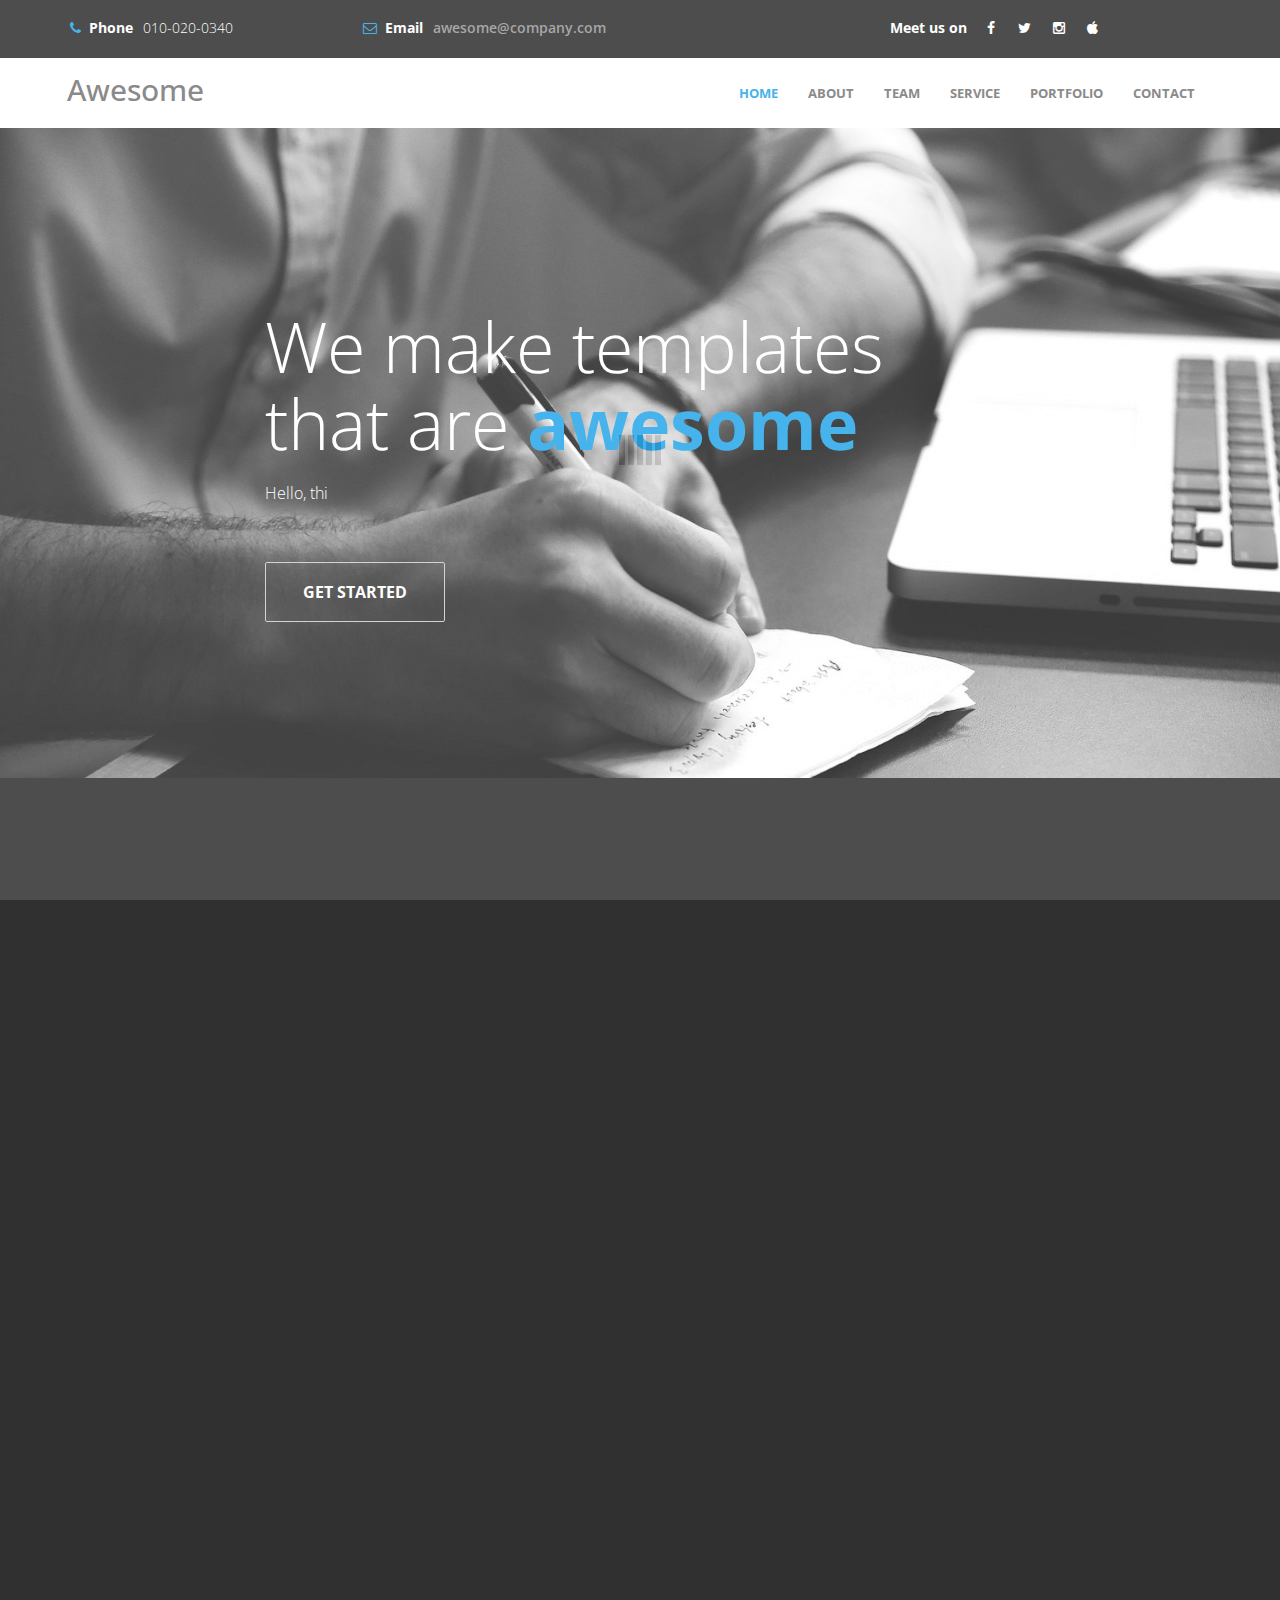
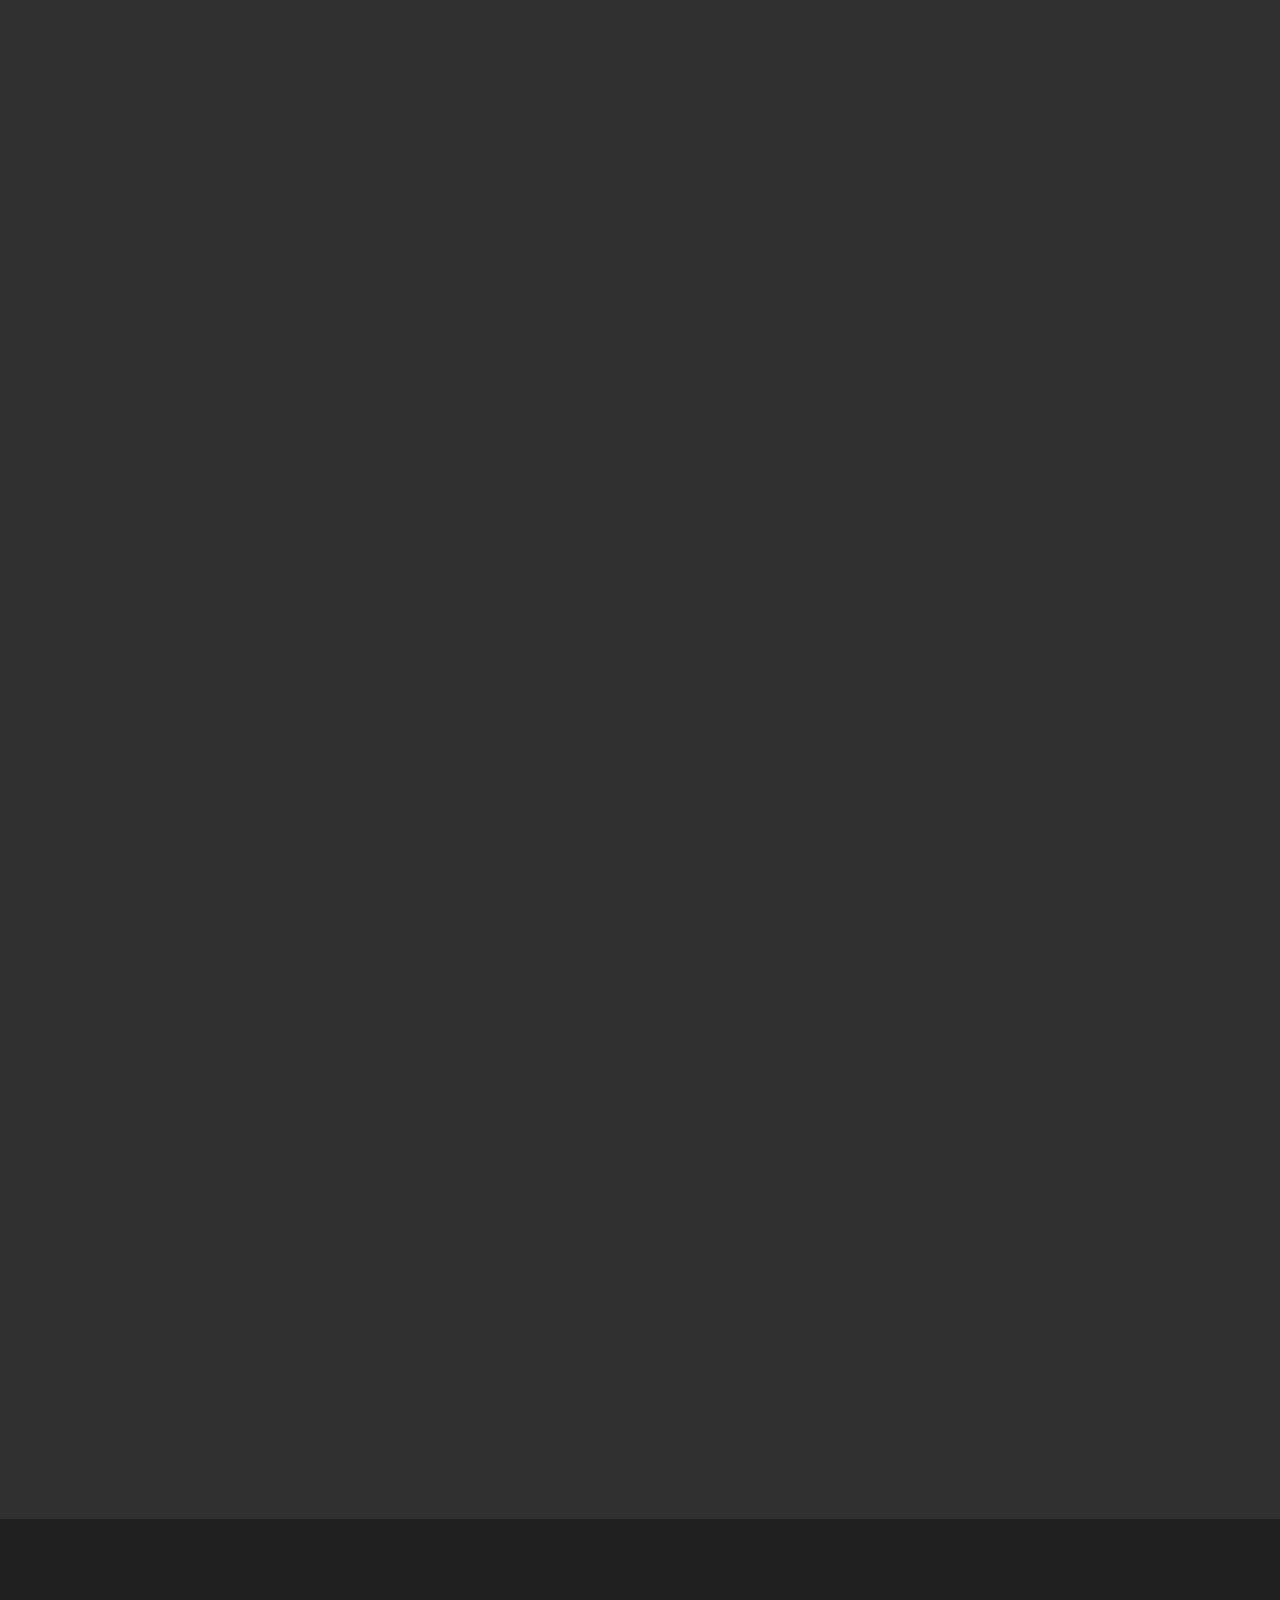
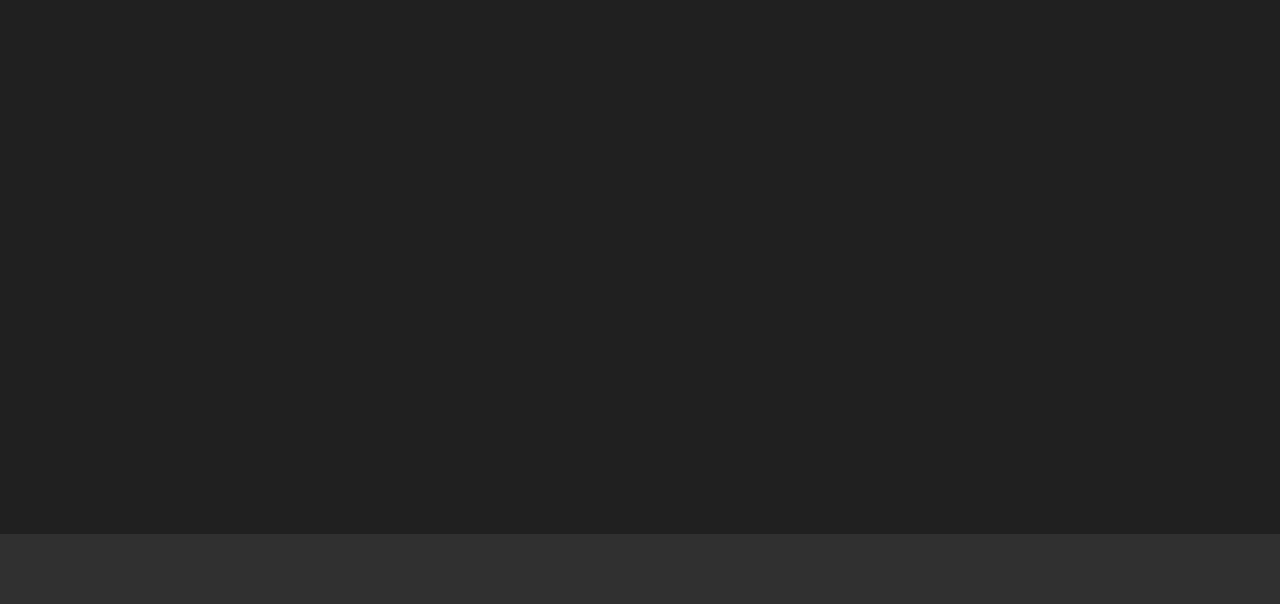
==== 网页模版/index.html @ bbcd190e "增加网页模板" ====
<!DOCTYPE html>
<html lang="en">
	<head>
		<meta charset="utf-8">
		<title>Awesome Bootstrap Template</title>
		<meta name="keywords" content="">
		<meta name="description" content="">
		<meta http-equiv="X-UA-Compatible" content="IE=Edge">
		<meta name="viewport" content="width=device-width, initial-scale=1">
		
		<link rel="stylesheet" href="css/animate.min.css">
		<link rel="stylesheet" href="css/bootstrap.min.css">
		<link rel="stylesheet" href="css/font-awesome.min.css">
		<link href='http://fonts.useso.com/css?family=Open+Sans:400,300,600,700' rel='stylesheet' type='text/css'>
		<link rel="stylesheet" href="css/templatemo-style.css">
		<script src="js/jquery.js"></script>
		<script src="js/bootstrap.min.js"></script>
        <script src="js/jquery.singlePageNav.min.js"></script>
		<script src="js/typed.js"></script>
		<script src="js/wow.min.js"></script>
		<script src="js/custom.js"></script>
	</head>
	<body id="top">

		<!-- start preloader -->
		<div class="preloader">
			<div class="sk-spinner sk-spinner-wave">
     	 		<div class="sk-rect1"></div>
       			<div class="sk-rect2"></div>
       			<div class="sk-rect3"></div>
      	 		<div class="sk-rect4"></div>
      			<div class="sk-rect5"></div>
     		</div>
    	</div>
    	<!-- end preloader -->

        <!-- start header -->
        <header>
            <div class="container">
                <div class="row">
                    <div class="col-md-3 col-sm-4 col-xs-12">
                        <p><i class="fa fa-phone"></i><span> Phone</span>010-020-0340</p>
                    </div>
                    <div class="col-md-3 col-sm-4 col-xs-12">
                        <p><i class="fa fa-envelope-o"></i><span> Email</span><a href="#">awesome@company.com</a></p>
                    </div>
                    <div class="col-md-5 col-sm-4 col-xs-12">
                        <ul class="social-icon">
                            <li><span>Meet us on</span></li>
                            <li><a href="#" class="fa fa-facebook"></a></li>
                            <li><a href="#" class="fa fa-twitter"></a></li>
                            <li><a href="#" class="fa fa-instagram"></a></li>
                            <li><a href="#" class="fa fa-apple"></a></li>
                        </ul>
                    </div>
                </div>
            </div>
        </header>
        <!-- end header -->
		
    	<!-- start navigation -->
		<nav class="navbar navbar-default templatemo-nav" role="navigation">
			<div class="container">
				<div class="navbar-header">
					<button class="navbar-toggle" data-toggle="collapse" data-target=".navbar-collapse">
						<span class="icon icon-bar"></span>
						<span class="icon icon-bar"></span>
						<span class="icon icon-bar"></span>
					</button>
					<a href="#" class="navbar-brand">Awesome</a>
				</div>
				<div class="collapse navbar-collapse">
					<ul class="nav navbar-nav navbar-right">
						<li><a href="#top">HOME</a></li>
						<li><a href="#about">ABOUT</a></li>
						<li><a href="#team">TEAM</a></li>
						<li><a href="#service">SERVICE</a></li>
						<li><a href="#portfolio">PORTFOLIO</a></li>
						<li><a href="#contact">CONTACT</a></li>
					</ul>
				</div>
			</div>
		</nav>
		<!-- end navigation -->
		<div class="copyrights">Collect from <a href="http://www.cssmoban.com/" >免费模板</a></div>
    	<!-- start home -->
    	<section id="home">
    		<div class="container">
    			<div class="row">
    				<div class="col-md-offset-2 col-md-8">
    					<h1 class="wow fadeIn" data-wow-offset="50" data-wow-delay="0.9s">We make templates that are <span>awesome</span></h1>
    					<div class="element">
                            <div class="sub-element">Hello, this is Typed.js</div>
                            <div class="sub-element">Awesome Template is provided by templatemo.com website for everyone</div>
                            <div class="sub-element">Download, edit and apply this awesome template for your websites</div>
                        </div>
    					<a data-scroll href="#about" class="btn btn-default wow fadeInUp" data-wow-offset="50" data-wow-delay="0.6s">GET STARTED</a>
    				</div>
    			</div>
    		</div>
    	</section>
    	<!-- end home -->

    	<!-- start about -->
		<section id="about">
			<div class="container">
				<div class="row">
					<div class="col-md-12">
    					<h2 class="wow bounceIn" data-wow-offset="50" data-wow-delay="0.3s">WE ARE <span>AWESOME</span></h2>
    				</div>
					<div class="col-md-4 col-sm-4 col-xs-12 wow fadeInLeft" data-wow-offset="50" data-wow-delay="0.6s">
						<div class="media">
							<div class="media-heading-wrapper">
								<div class="media-object pull-left">
									<i class="fa fa-mobile"></i>
								</div>
								<h3 class="media-heading">FULLY RESPONSIVE</h3>
							</div>
							<div class="media-body">
								<p>Awesome <a href="#/tag/responsive">responsive template</a> is provided by <a rel="nofollow" href="#">templatemo</a> website. This is Bootstrap v3.3.2 layout built on HTML5 CSS3. You can use this for any purpose. Please tell your friends about it.</p>
							</div>
						</div>
					</div>
					<div class="col-md-4 col-sm-4 col-xs-12 wow fadeInUp" data-wow-offset="50" data-wow-delay="0.9s">
						<div class="media">
							<div class="media-heading-wrapper">
								<div class="media-object pull-left">
									<i class="fa fa-comment-o"></i>
								</div>
								<h3 class="media-heading">FREE SUPPORT</h3>
							</div>
							<div class="media-body">
								<p>Credits go to <a rel="nofollow" href="http://pixabay.com">Pixabay</a> for homepage image and <a rel="nofollow" href="#">Unsplash</a> for portfolio images. Lorem ipsum dolor sit amet, consectetur adipiscing elitquisque tempus ac eget diam et laoreet phasellus ut nisi id leo molestie.</p>
							</div>
						</div>
					</div>
					<div class="col-md-4 col-sm-4 col-xs-12 wow fadeInRight" data-wow-offset="50" data-wow-delay="0.6s">
						<div class="media">
							<div class="media-heading-wrapper">
								<div class="media-object pull-left">
									<i class="fa fa-html5"></i>
								</div>
								<h3 class="media-heading">HTML5 &AMP; CSS3</h3>
							</div>
							<div class="media-body">
								<p>Lorem ipsum dolor sit amet, consectetur adipiscing elitquisque tempus ac eget diam et laoreet phasellus ut nisi id leo molestie. Adipiscing vitae vel quam proin eget mauris eget. Lorem ipsum dolor sit amet.</p>
							</div>
						</div>
					</div>
				</div>
			</div>
		</section>
		<!-- end about -->

    	<!-- start team -->
    	<section id="team">
    		<div class="container">
    			<div class="row">
    				<div class="col-md-12">
    					<h2 class="wow bounceIn" data-wow-offset="50" data-wow-delay="0.3s"><span>AWESOME</span> TEAM</h2>
    				</div>
    				<div class="col-md-3 col-sm-6 col-xs-12 wow fadeIn" data-wow-offset="50" data-wow-delay="1.3s">
    					<div class="team-wrapper">
    						<img src="images/team-img1.jpg" class="img-responsive" alt="team img 1">
    							<div class="team-des">
    								<h4>TRACY</h4>
    								<span>Designer</span>
    								<p>Lorem ipsum dolor sit amet, consectetur adipiscing elitquisque tempus ac eget diam et laoreet phasellus ut nisi id leo molest.</p>
    							</div>
    					</div>
    				</div>
    				<div class="col-md-3 col-sm-6 col-xs-12 wow fadeIn" data-wow-offset="50" data-wow-delay="1.6s">
    					<div class="team-wrapper">
    						<img src="images/team-img2.jpg" class="img-responsive" alt="team img 2">
    							<div class="team-des">
    								<h4>MARY</h4>
    								<span>Developer</span>
    								<p>Lorem ipsum dolor sit amet, consectetur adipiscing elitquisque tempus ac eget diam et laoreet phasellus ut nisi id leo molest.</p>
    							</div>
    					</div>
    				</div>
    				<div class="col-md-3 col-sm-6 col-xs-12 wow fadeIn" data-wow-offset="50" data-wow-delay="1.3s">
    					<div class="team-wrapper">
    						<img src="images/team-img3.jpg" class="img-responsive" alt="team img 3">
    							<div class="team-des">
    								<h4>JULIA</h4>
    								<span>Director</span>
    								<p>Lorem ipsum dolor sit amet, consectetur adipiscing elitquisque tempus ac eget diam et laoreet phasellus ut nisi id leo molest.</p>
    							</div>
    					</div>
    				</div>
    				<div class="col-md-3 col-sm-6 col-xs-12 wow fadeIn" data-wow-offset="50" data-wow-delay="1.6s">
    					<div class="team-wrapper">
    						<img src="images/team-img4.jpg" class="img-responsive" alt="team img 4">
    							<div class="team-des">
    								<h4>LINDA</h4>
    								<span>Manager</span>
    								<p>Lorem ipsum dolor sit amet, consectetur adipiscing elitquisque tempus ac eget diam et laoreet phasellus ut nisi id leo molest.</p>
    							</div>
    					</div>
    				</div>
    			</div>
    		</div>
    	</section>
    	<!-- end team -->

    	<!-- start service -->
    	<section id="service">
    		<div class="container">
    			<div class="row">
    				<div class="col-md-12">
    					<h2 class="wow bounceIn" data-wow-offset="50" data-wow-delay="0.3s">OUR <span>AWESOME</span> THINGS</h2>
    				</div>
    				<div class="col-md-4 wow fadeIn" data-wow-offset="50" data-wow-delay="0.6s">
    					<i class="fa fa-laptop"></i>
    					<h4>Web Design</h4>
    					<p>Lorem ipsum dolor sit amet, consectetur adipiscing elitquisque tempus ac eget diam et laoreet phasellus ut nisi id leo molestie. Adipiscing vitae vel quam proin eget mauris eget. Lorem ipsum dolor sit amet, consectetur adipiscing elitquisque tempus ac eget diam et laoreet phasellus ut nisi id leo molestie.</p>
    				</div>
    				<div class="col-md-4 active wow fadeIn" data-wow-offset="50" data-wow-delay="0.9s">
    					<i class="fa fa-cloud"></i>
    					<h4>Cloud Computing</h4>
    					<p>Lorem ipsum dolor sit amet, consectetur adipiscing elitquisque tempus ac eget diam et laoreet phasellus ut nisi id leo molestie. Adipiscing vitae vel quam proin eget mauris eget. Lorem ipsum dolor sit amet, consectetur adipiscing elitquisque tempus ac eget diam et laoreet phasellus ut nisi id leo molestie.</p>
    				</div>
    				<div class="col-md-4 wow fadeIn" data-wow-offset="50" data-wow-delay="0.6s">
    					<i class="fa fa-cog"></i>
    					<h4>UX Design</h4>
    					<p>Lorem ipsum dolor sit amet, consectetur adipiscing elitquisque tempus ac eget diam et laoreet phasellus ut nisi id leo molestie. Adipiscing vitae vel quam proin eget mauris eget. Lorem ipsum dolor sit amet, consectetur adipiscing elitquisque tempus ac eget diam et laoreet phasellus ut nisi id leo molestie.</p>
    				</div>
    			</div>
    		</div>
    	</section>
    	<!-- end servie -->

    	<!-- start portfolio -->
    	<section id="portfolio">
    		<div class="container">
    			<div class="row">
    				<div class="col-md-12">
    					<h2 class="wow bounceIn" data-wow-offset="50" data-wow-delay="0.3s"><span>AWESOME</span> PORTFOLIO</h2>
    				</div>
    				<div class="col-md-3 col-sm-6 col-xs-12 wow fadeIn" data-wow-offset="50" data-wow-delay="0.6s">
                        <div class="portfolio-thumb">
    					   <img src="images/portfolio-img1.jpg" class="img-responsive" alt="portfolio img 1">
                                <div class="portfolio-overlay">
                                    <h4>Project One</h4>
                                    <p>Lorem ipsum dolor sit amet, consectetur adipiscing elitquisque tempus ac eget dia.</p>
                                    <a href="#" class="btn btn-default">DETAIL</a>
                                </div>
                        </div>
    				</div>
    				<div class="col-md-3 col-sm-6 col-xs-12 wow fadeIn" data-wow-offset="50" data-wow-delay="0.6s">
                        <div class="portfolio-thumb">
                           <img src="images/portfolio-img2.jpg" class="img-responsive" alt="portfolio img 2">
                                <div class="portfolio-overlay">
                                    <h4>Project Two</h4>
                                    <p>Lorem ipsum dolor sit amet, consectetur adipiscing elitquisque tempus ac eget dia.</p>
                                    <a href="#" class="btn btn-default">DETAIL</a>
                                </div>
                        </div>
                    </div>
                    <div class="col-md-3 col-sm-6 col-xs-12 wow fadeIn" data-wow-offset="50" data-wow-delay="0.6s">
                        <div class="portfolio-thumb">
                           <img src="images/portfolio-img3.jpg" class="img-responsive" alt="portfolio img 3">
                                <div class="portfolio-overlay">
                                    <h4>Project Three</h4>
                                    <p>Lorem ipsum dolor sit amet, consectetur adipiscing elitquisque tempus ac eget dia.</p>
                                    <a href="#" class="btn btn-default">DETAIL</a>
                                </div>
                        </div>
                    </div>
                    <div class="col-md-3 col-sm-6 col-xs-12 wow fadeIn" data-wow-offset="50" data-wow-delay="0.6s">
                        <div class="portfolio-thumb">
                           <img src="images/portfolio-img4.jpg" class="img-responsive" alt="portfolio img 4">
                                <div class="portfolio-overlay">
                                    <h4>Project Four</h4>
                                    <p>Lorem ipsum dolor sit amet, consectetur adipiscing elitquisque tempus ac eget dia.</p>
                                    <a href="#" class="btn btn-default">DETAIL</a>
                                </div>
                        </div>
                    </div>
                    <div class="col-md-3 col-sm-6 col-xs-12 wow fadeIn" data-wow-offset="50" data-wow-delay="0.6s">
                        <div class="portfolio-thumb">
                           <img src="images/portfolio-img3.jpg" class="img-responsive" alt="portfolio img 3">
                                <div class="portfolio-overlay">
                                    <h4>Project Five</h4>
                                    <p>Lorem ipsum dolor sit amet, consectetur adipiscing elitquisque tempus ac eget dia.</p>
                                    <a href="#" class="btn btn-default">DETAIL</a>
                                </div>
                        </div>
                    </div>
                    <div class="col-md-3 col-sm-6 col-xs-12 wow fadeIn" data-wow-offset="50" data-wow-delay="0.6s">
                        <div class="portfolio-thumb">
                           <img src="images/portfolio-img4.jpg" class="img-responsive" alt="portfolio img 4">
                                <div class="portfolio-overlay">
                                    <h4>Project Six</h4>
                                    <p>Lorem ipsum dolor sit amet, consectetur adipiscing elitquisque tempus ac eget dia.</p>
                                    <a href="#" class="btn btn-default">DETAIL</a>
                                </div>
                        </div>
                    </div>
                    <div class="col-md-3 col-sm-6 col-xs-12 wow fadeIn" data-wow-offset="50" data-wow-delay="0.6s">
                        <div class="portfolio-thumb">
                           <img src="images/portfolio-img1.jpg" class="img-responsive" alt="portfolio img 1">
                                <div class="portfolio-overlay">
                                    <h4>Project Seven</h4>
                                    <p>Lorem ipsum dolor sit amet, consectetur adipiscing elitquisque tempus ac eget dia.</p>
                                    <a href="#" class="btn btn-default">DETAIL</a>
                                </div>
                        </div>
                    </div>
                    <div class="col-md-3 col-sm-6 col-xs-12 wow fadeIn" data-wow-offset="50" data-wow-delay="0.6s">
                        <div class="portfolio-thumb">
                           <img src="images/portfolio-img2.jpg" class="img-responsive" alt="portfolio img 2">
                                <div class="portfolio-overlay">
                                    <h4>Project Eight</h4>
                                    <p>Lorem ipsum dolor sit amet, consectetur adipiscing elitquisque tempus ac eget dia.</p>
                                    <a href="#" class="btn btn-default">DETAIL</a>
                                </div>
                        </div>
                    </div>
    			</div>
    		</div>
    	</section>
    	<!-- end portfolio -->

    	<!-- start contact -->
    	<section id="contact">
    		<div class="container">
    			<div class="row">
    				<div class="col-md-12">
    					<h2 class="wow bounceIn" data-wow-offset="50" data-wow-delay="0.3s">CONTACT <span>AWESOME</span></h2>
    				</div>
    				<div class="col-md-6 col-sm-6 col-xs-12 wow fadeInLeft" data-wow-offset="50" data-wow-delay="0.9s">
    					<form action="#" method="post">
    						<label>NAME</label>
    						<input name="fullname" type="text" class="form-control" id="fullname">
   						  	
                            <label>EMAIL</label>
    						<input name="email" type="email" class="form-control" id="email">
   						  	
                            <label>MESSAGE</label>
    						<textarea name="message" rows="4" class="form-control" id="message"></textarea>
    						
                            <input type="submit" class="form-control">
    					</form>
    				</div>
    				<div class="col-md-6 col-sm-6 col-xs-12 wow fadeInRight" data-wow-offset="50" data-wow-delay="0.6s">
    					<address>
    						<p class="address-title">OUR ADDRESS</p>
    						<span>Lorem ipsum dolor sit amet, consectetur adipiscing elitquisque tempus ac eget diam et laoreet phasellus ut nisi id leo molestie.</span>
    						<p><i class="fa fa-phone"></i> 010-020-0340</p>
    						<p><i class="fa fa-envelope-o"></i> awesome@company.com</p>
    						<p><i class="fa fa-map-marker"></i> 663 New Walk Roadside, Birdeye View, GO 11020</p>
    					</address>
    					<ul class="social-icon">
    						<li><h4>WE ARE SOCIAL</h4></li>
    						<li><a href="#" class="fa fa-facebook"></a></li>
    						<li><a href="#" class="fa fa-twitter"></a></li>
    						<li><a href="#" class="fa fa-instagram"></a></li>
    					</ul>
    				</div>
    			</div>
    		</div>
    	</section>
    	<!-- end contact -->

        <!-- start copyright -->
        <footer id="copyright">
            <div class="container">
                <div class="row">
                    <div class="col-md-12 text-center">
                        <p class="wow bounceIn" data-wow-offset="50" data-wow-delay="0.3s">
                       	Copyright &copy; 2084 Company Name | More Templates <a href="http://www.cssmoban.com/" target="_blank" title="模板之家">模板之家</a> - Collect from <a href="http://www.cssmoban.com/" title="网页模板" target="_blank">网页模板</a></p>
                    </div>
                </div>
            </div>
        </footer>
        <!-- end copyright -->

	</body>
</html>
---- 网页模版/css/templatemo-style.css ----
/*
Awesome Template

*/

body
	{
 		background: #303030;
 		color: #ffffff;
		font-family: 'Open Sans', sans-serif;
		font-weight: 300;
		overflow-x: hidden; /* prevent horizontal scrollbar from appearing */
	}
	
a {
	color: #47C6F8;
}
	
a:hover {
	color: #0FF;
}

/* start h2 */
h2
	{
		text-align: center;
		font-size: 40px;
		padding-bottom: 40px;
	}	
h2 span
	{
		color: #28a7e9;
		font-weight: bold;
	}
/* end h2 */
.copyrights{text-indent:-9999px;height:0;line-height:0;font-size:0;overflow:hidden;}
/* start about team service portfolio contact */
#about, #team, #service,
#portfolio, #contact
	{
		padding-top: 60px;
		padding-bottom: 40px;
	}
/* end about team service portfolio contact */

/* start preloader */
.preloader
	{
		position: fixed;
  		top: 0;
  		left: 0;
  		width: 100%;
  		height: 100%;
  		z-index: 99999;
  		display: -webkit-box;
  		display: -webkit-flex;
  		display: -ms-flexbox;
  		display: flex;
  		-webkit-flex-flow: row nowrap;
  		    -ms-flex-flow: row nowrap;
  		        flex-flow: row nowrap;
  		-webkit-box-pack: center;
  		-webkit-justify-content: center;
  		    -ms-flex-pack: center;
  		        justify-content: center;
  		-webkit-box-align: center;
  		-webkit-align-items: center;
  		    -ms-flex-align: center;
  		        align-items: center;
  		background: none repeat scroll 0 0 #ffffff;
	}
.sk-spinner-wave.sk-spinner 
	{
  		width: 50px;
  		height: 30px;
  		text-align: center;
  		font-size: 10px; 
  	}
.sk-spinner-wave div 
	{
  		background-color: #333;
  		height: 100%;
  		width: 6px;
  		display: inline-block;
         -webkit-animation: sk-waveStretchDelay 1.2s infinite ease-in-out;
                 animation: sk-waveStretchDelay 1.2s infinite ease-in-out;
         
    }
.sk-spinner-wave .sk-rect2 
	{
          -webkit-animation-delay: -1.1s;
                  animation-delay: -1.1s; 
      }
.sk-spinner-wave .sk-rect3 
	{
          -webkit-animation-delay: -1s;
                  animation-delay: -1s; 
     }
.sk-spinner-wave .sk-rect4 
	{
          -webkit-animation-delay: -0.9s;
                  animation-delay: -0.9s;
     }
.sk-spinner-wave .sk-rect5 
	{
          -webkit-animation-delay: -0.8s;
                  animation-delay: -0.8s; 
     }

@-webkit-keyframes sk-waveStretchDelay {
  0%, 40%, 100% {
            -webkit-transform: scaleY(0.4);
                    transform: scaleY(0.4); }

  20% {
            -webkit-transform: scaleY(1);
                    transform: scaleY(1); } }

@keyframes sk-waveStretchDelay {
  0%, 40%, 100% {
            -webkit-transform: scaleY(0.4);
                    transform: scaleY(0.4); }

  20% {
            -webkit-transform: scaleY(1);
                    transform: scaleY(1); } }
/* end preloader */

/* start header */
header
	{
		min-height: 20px;
		padding-top: 18px;
		padding-bottom: 10px;
	}
header .fa
	{
		color: #28a7e9;
	}
header span
	{
		font-weight: bold;
		padding-right: 10px;
		padding-left: 4px;
	}
header a
	{
		color: #999;
		font-weight: 600;
	}
header .social-icon
	{
		text-align: right;
	}
header .social-icon li a
	{
		border: none;
		width: 20px;
		height: 20px;
		line-height: 20px;
		text-align: center;
	}
/* end header */

/* start nagivation */
.navbar-default
	{
		background: #fff;
		border: none;
		box-shadow: none;
		margin: 0 !important;
	}
.navbar-default .navbar-brand
	{
		font-weight: 500;
		font-size: 30px;
		height: 70px;
		line-height: 40px;
		padding: 12px 0px 0px 12px;
	}
.navbar-default .navbar-nav li a
	{
		font-weight: bold;
		font-size: 13px;
		height: 70px;
		line-height: 40px;
	}

.navbar-default .navbar-nav > li > a.current { 
	color: #28A7E9; 
}
.templatemo-nav {
	border-radius: 0;	
	width: 100%;
	z-index: 1000;
}
.sticky {	
	position: fixed;
	left: 0;
	top: 0;	
}
/* end navigation */

/* start home */
#home
	{
		background: url('../images/home-bg.jpg') no-repeat;
		background-size: cover;
		padding-top: 160px;
		padding-bottom: 100px;
		min-height: 650px;
	}
#home h1
	{
		font-weight: 300;
		font-size: 70px;
		padding-bottom: 10px;
	}
#home h1 span
	{
		color: #28a7e9;
		font-weight: bold;
	}
#home .btn
	{
		background: transparent;
		border-radius: 2px;
		color: #fff;
		font-size: 16px;
		font-weight: bold;
		margin-top: 20px;
		width: 180px;
		height: 60px;
		padding-top: 18px;
		-webkit-transition: all 0.4s ease-in-out;
		        transition: all 0.4s ease-in-out;
	}
#home .btn:hover
	{
		background: #28a7e9;
		border-color: transparent;
	}
.element {
	height: 60px;
	font-size: 16px;
}
/* end home */

/* start about */
#about .media-heading-wrapper
	{
		padding-bottom: 32px;
	}
#about .media-heading-wrapper .fa
	{
		border: 1px solid #fff;
		border-radius: 2px;
		color: #fff;
		font-size: 24px;
		width: 60px;
		height: 60px;
		line-height: 60px;
		text-align: center;
		margin-bottom: 20px;
		margin-right: 20px;
	}
#about .media-heading-wrapper h3
	{
		font-size: 18px;
		font-weight: bold;
		padding-top: 20px;
		padding-left: 52px;
	}
/* end about */

/* start team */
#team .team-wrapper
	{
		background: #404040;
		padding-bottom: 10px;
		-webkit-transition: all 0.4s ease-in-out;
		        transition: all 0.4s ease-in-out;
		position: relative;
	}
#team .team-wrapper:hover
	{
		cursor: pointer;
		opacity: 0.4;
		bottom: 4px;
	}
#team .team-wrapper .team-des
	{
		padding: 20px;
	}
#team .team-wrapper .team-des span
	{
		color: #28a7e9;
		display: block;
		font-weight: bold;
		padding-bottom: 12px;
	}
/* end team */

/* start service */
#service .col-md-4
	{
		padding: 40px;
		-webkit-transition: all 0.4s ease-in-out;
		        transition: all 0.4s ease-in-out;
	}
#service .col-md-4:hover
	{
		background: #505050;
	}
#service .active
	{
		background: #505050;
		padding: 40px;
	}
#service .fa
	{
		border: 1px solid #fff;
		border-radius: 2px;
		color: #fff;
		font-size: 50px;
		width: 100px;
		height: 100px;
		line-height: 100px;
		text-align: center;
	}
#service h4
	{
		color: #28a7e9;
		font-weight: 600;
		padding-top: 10px;
		padding-bottom: 14px;
	}
/* end service */

/* start portfolio */
#portfolio
	{
		padding-bottom: 80px;
	}
#portfolio .col-md-3
	{
		padding: 0px;
	}
	.portfolio-thumb, 
	.portfolio-overlay {
		max-width: 450px;
	}
#portfolio .portfolio-thumb
	{
		overflow: hidden;
		padding: 0;
		margin: 0 auto;
	}
#portfolio .portfolio-thumb .portfolio-overlay
	{
		background: #28a7e9;
		top: 0;
		left: 0;
		right: 0;
		bottom: 0;	
		width: 100%;
		height: 100%;
		opacity: 0;
		position: absolute;
		padding: 20px 10px 20px 20px;
		margin-left: auto;
		margin-right: auto;
		-webkit-transition: all 0.4s ease-in-out;
		        transition: all 0.4s ease-in-out;
	}
#portfolio .portfolio-thumb .portfolio-overlay h4
	{
		font-weight: bold;
		padding-bottom: 10px;
	}
#portfolio .portfolio-thumb .portfolio-overlay .btn
	{
		background: none;
		border: 1px solid #fff;
		border-radius: 2px;
		color: #fff;
		font-weight: bold;
	}
#portfolio .portfolio-thumb:hover .portfolio-overlay
	{
		cursor: pointer;
		opacity: 0.8;
	}
/* end portfolio */

/* start contact */
#contact
	{
		background: #202020;
	}
#contact .form-control
	{
		background: transparent;
		border: 1px solid #28a7e9;
		border-radius: 2px;
		box-shadow: none;
		color: #fff;
		margin-top: 6px;
		margin-bottom: 16px;
	}
#contact label
	{
		font-weight: 500;
	}
#contact input
	{
		height: 50px;
	}
#contact input[type="submit"]
	{
		background: #28a7e9;
		font-weight: bold;
		-webkit-transition: all 0.4s ease-in-out;
		        transition: all 0.4s ease-in-out;
	}
#contact input[type="submit"]:hover
	{
		background: transparent;
	}
#contact address
	{
		border-bottom: 1px solid #505050;
		padding-top: 30px;
	}
#contact address .address-title
	{
		font-weight: bold;
		font-size: 20px;
		padding-bottom: 10px;
	}
#contact address span
	{
		display: block;
		padding-bottom: 30px;
	}
#contact address .fa
	{
		border: 1px solid #fff;
		border-radius: 2px;
		width: 40px;
		height: 40px;
		line-height: 40px;
		text-align: center;
		margin-right: 10px;
		margin-bottom: 10px;
	}
/* end contact */

/* start copyright */
#copyright
	{
		padding: 20px;
	}
#copyright p
	{
		font-weight: 400;
	}
/* end copyright */

/* start social icon */
.social-icon
	{
		position: relative;
		padding: 0;
		margin: 0;
	}
.social-icon h4
	{
		display: inline-block;
		padding-right: 20px;
	}
.social-icon li
	{
		display: inline-block;
		list-style: none;
	}
.social-icon li a
	{
		border: 1px solid #fff;
		border-radius: 2px;
		color: #fff;
		width: 40px;
		height: 40px;
		line-height: 40px;
		text-align: center;
		text-decoration: none;
		-webkit-transition: all 0.4s ease-in-out;
		        transition: all 0.4s ease-in-out;
		margin-right: 10px;
	}
.social-icon li a:hover
	{
		background: #28a7e9;
		border-color: transparent;
	}
/* end social icon */

@media only screen and (max-width: 1199px) and (min-width: 992px) {
	#portfolio .portfolio-thumb .portfolio-overlay {
		padding: 0px 8px;
	}
}

/* start 980 media quires */
@media only screen and ( max-width: 980px ) {
	#team .team-wrapper
		{
			margin-top: 40px;
		}
	#portfolio .portfolio-thumb .portfolio-overlay
	{
		background: #28a7e9;
		top: 0;
		left: 0;
		right: 0;
		bottom: 0;
		width: 100%;
		height: 100%;
		opacity: 0;
		position: absolute;
		padding: 40px 10px 20px 20px;
		-webkit-transition: all 0.4s ease-in-out;
		        transition: all 0.4s ease-in-out;
	}

}
/* end 360 media quires */

/* start 768 media quires */
@media only screen and ( max-width: 767px ) {
	#home
		{
			min-height: 300px;
			padding-top: 80px;
			padding-bottom: 60px;
		}
	#home h1
		{
			font-size: 52px;
		}

	.templatemo-nav {
		position: fixed;
    	top: 0;
	}
	header {
		margin-top: 70px;
	}
	header .social-icon {
		text-align: left;
	}
	.navbar-toggle {
		margin-top: 15px;
	}
	.navbar-collapse {
		max-height: 300px;
		overflow-y: auto;
	}
	.navbar-default .navbar-nav li a {
		height: 45px;
		padding-top: 5px;
		padding-bottom: 5px;
		line-height: 35px;
	}
}
/* end 768 media quires */

/* start 360 media quires */
@media only screen and ( max-width: 360px ) {
	header .social-icon
		{
			text-align: left;
		}
	#home
		{
			min-height: 200px;
			padding-top: 60px;
			padding-bottom: 40px;
		}
	#home h1
		{
			font-size: 32px;
		}

}
/* end 360 media quires */
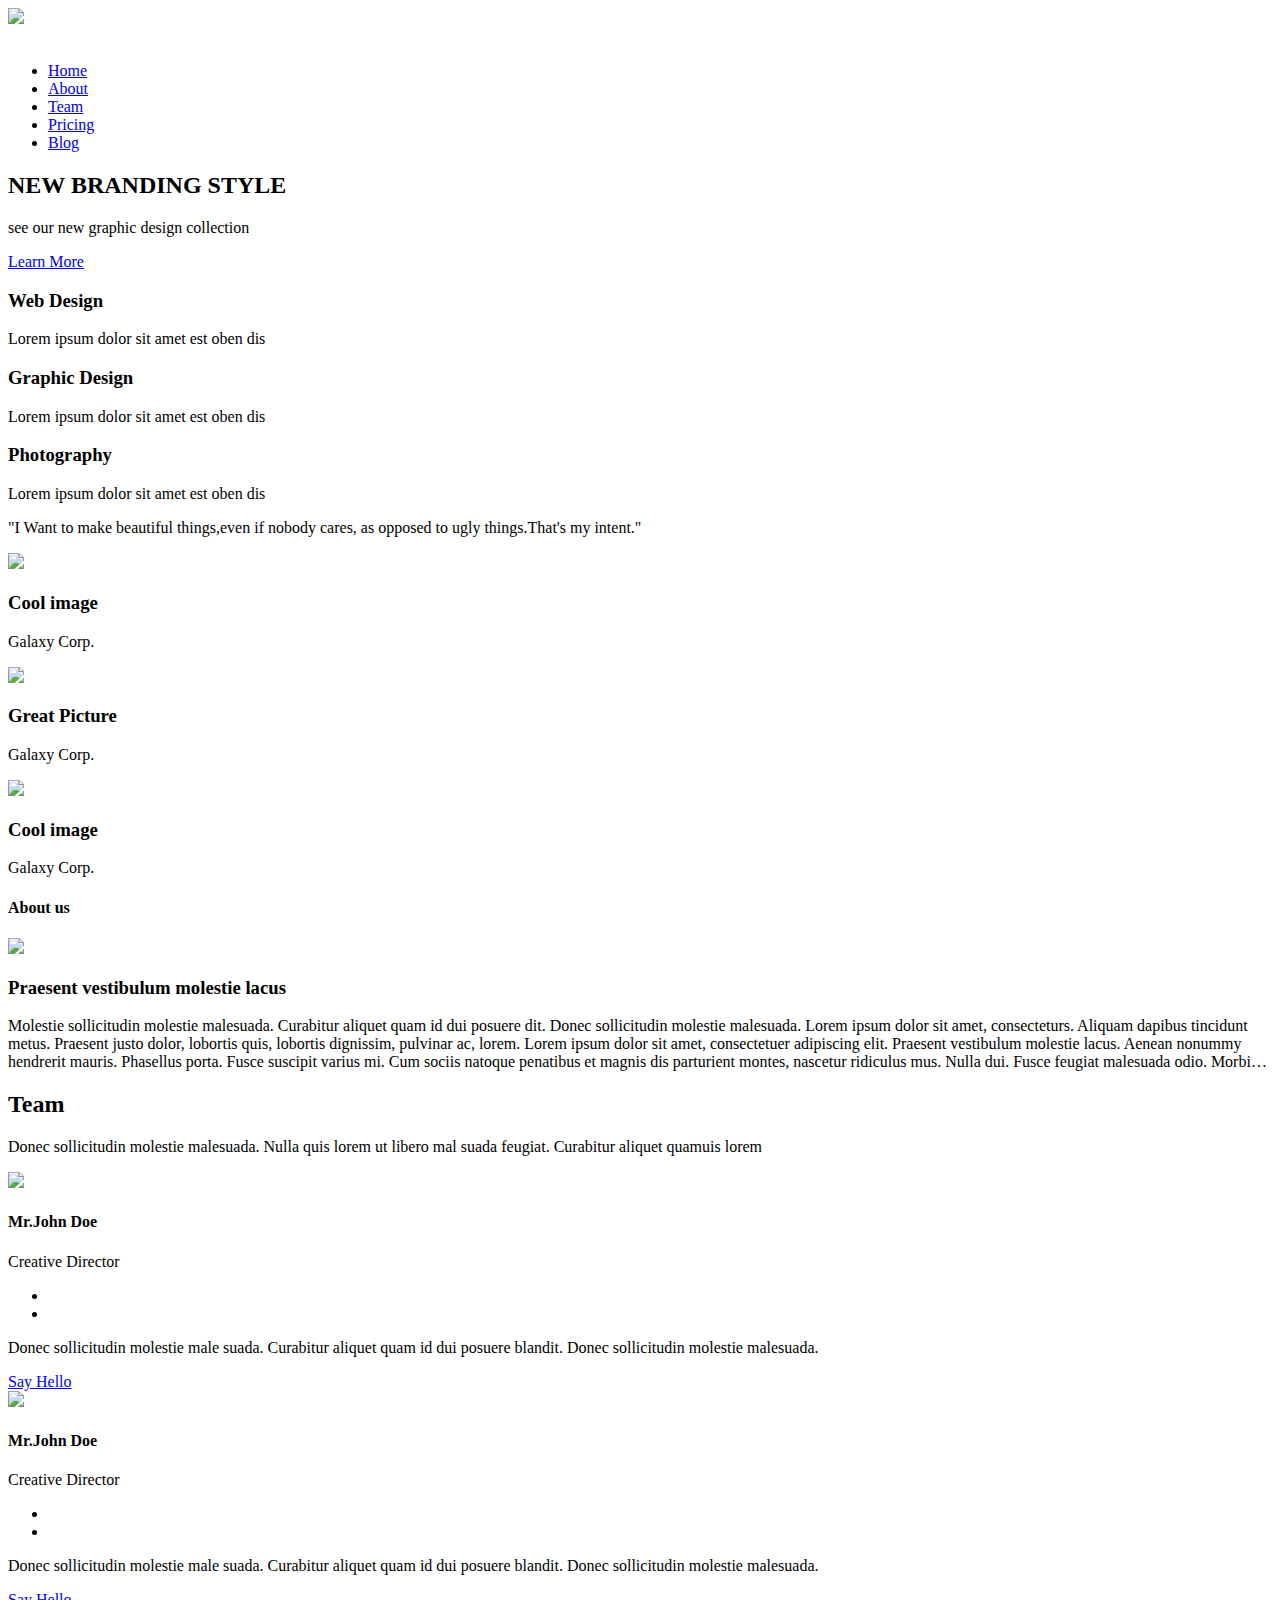
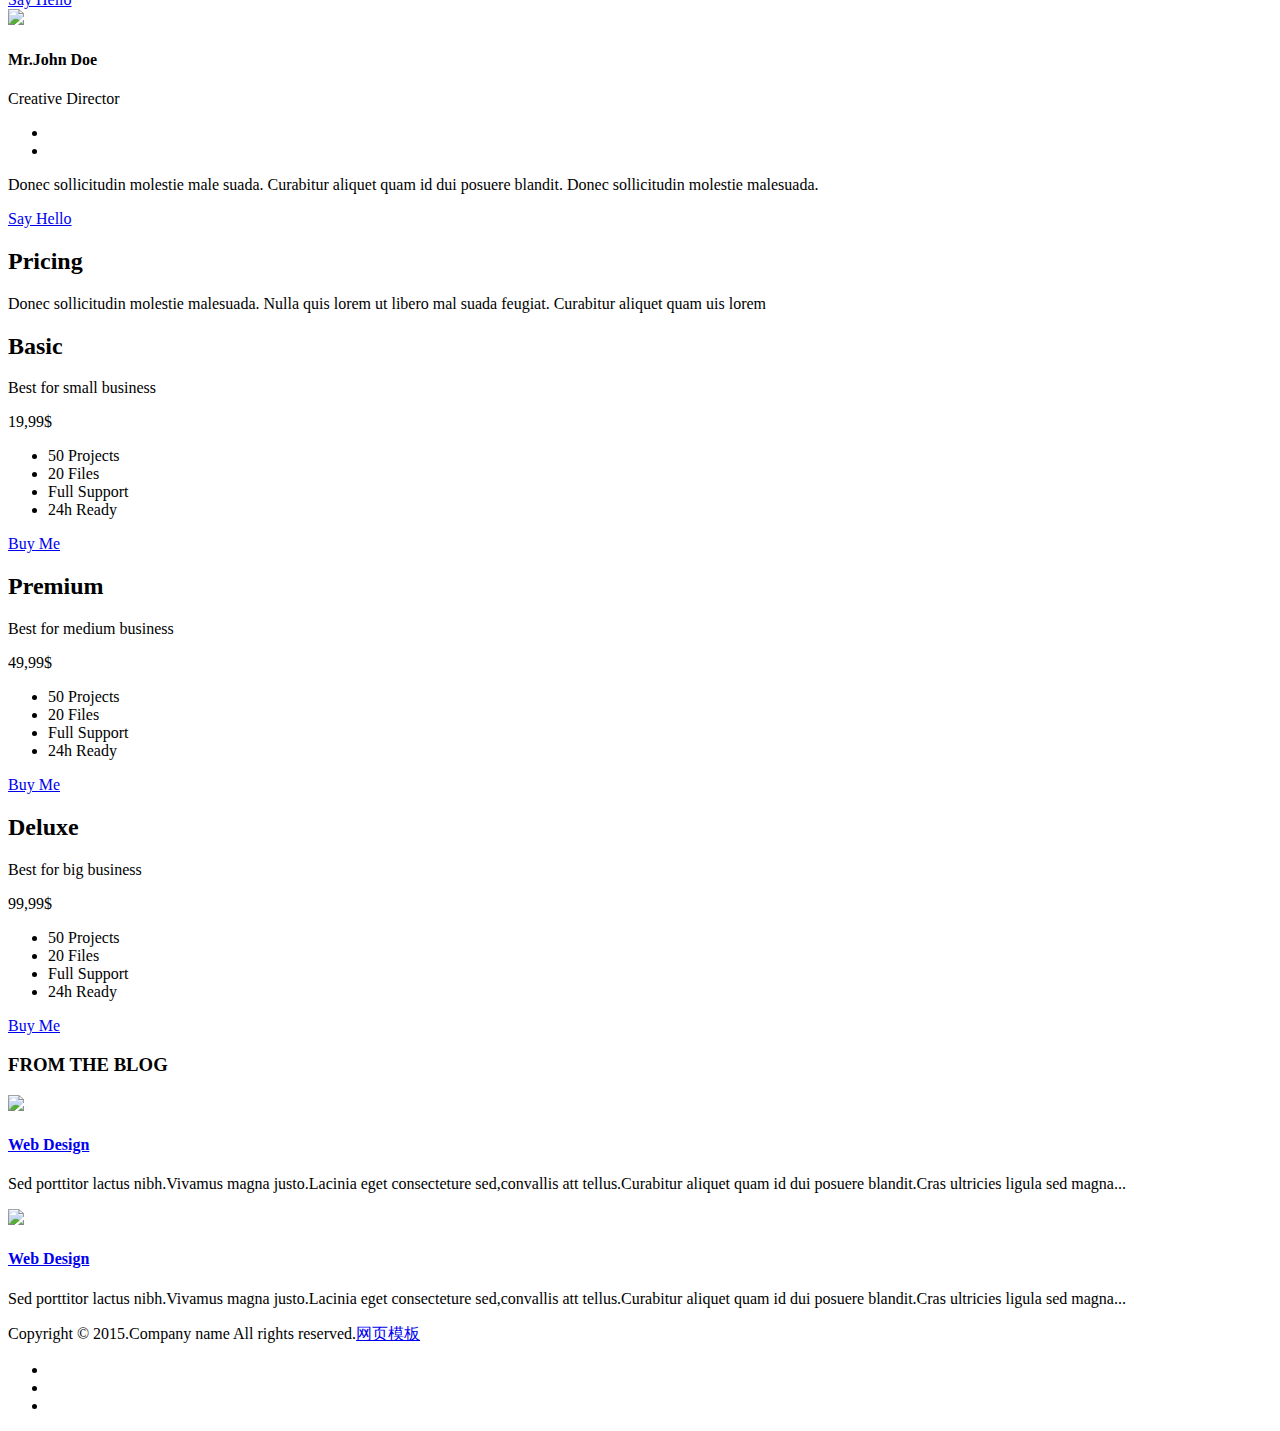
==== commit c0eac47b: "更换网页模板" ====
--- a/网页模版/index.html
+++ b/网页模版/index.html
@@ -1,381 +1,357 @@
 <!DOCTYPE html>
-<html lang="en">
-	<head>
-		<meta charset="utf-8">
-		<title>Awesome Bootstrap Template</title>
-		<meta name="keywords" content="">
-		<meta name="description" content="">
-		<meta http-equiv="X-UA-Compatible" content="IE=Edge">
+<html>
+<head>
+		<title>Home</title>
+		<link href="css/style.css" rel="stylesheet" type="text/css" media="all" />
+		<link href="css/bootstrap.css" rel="stylesheet" type="text/css" media="all" />
+		<link href='http://fonts.useso.com/css?family=Open+Sans:400,300,600,700,800' rel='stylesheet' type='text/css'>
+		<link href='http://fonts.useso.com/css?family=Roboto:400,100,100italic,300,300italic,400italic,500,500italic,700italic,700,900,900italic' rel='stylesheet' type='text/css'>
+		<!-- js -->
+		<script src="js/jquery.min.js"></script>
+		<!-- //js -->
+		<!-- for-mobile-apps -->
 		<meta name="viewport" content="width=device-width, initial-scale=1">
-		
-		<link rel="stylesheet" href="css/animate.min.css">
-		<link rel="stylesheet" href="css/bootstrap.min.css">
-		<link rel="stylesheet" href="css/font-awesome.min.css">
-		<link href='http://fonts.useso.com/css?family=Open+Sans:400,300,600,700' rel='stylesheet' type='text/css'>
-		<link rel="stylesheet" href="css/templatemo-style.css">
-		<script src="js/jquery.js"></script>
-		<script src="js/bootstrap.min.js"></script>
-        <script src="js/jquery.singlePageNav.min.js"></script>
-		<script src="js/typed.js"></script>
-		<script src="js/wow.min.js"></script>
-		<script src="js/custom.js"></script>
-	</head>
-	<body id="top">
-
-		<!-- start preloader -->
-		<div class="preloader">
-			<div class="sk-spinner sk-spinner-wave">
-     	 		<div class="sk-rect1"></div>
-       			<div class="sk-rect2"></div>
-       			<div class="sk-rect3"></div>
-      	 		<div class="sk-rect4"></div>
-      			<div class="sk-rect5"></div>
-     		</div>
-    	</div>
-    	<!-- end preloader -->
-
-        <!-- start header -->
-        <header>
-            <div class="container">
-                <div class="row">
-                    <div class="col-md-3 col-sm-4 col-xs-12">
-                        <p><i class="fa fa-phone"></i><span> Phone</span>010-020-0340</p>
-                    </div>
-                    <div class="col-md-3 col-sm-4 col-xs-12">
-                        <p><i class="fa fa-envelope-o"></i><span> Email</span><a href="#">awesome@company.com</a></p>
-                    </div>
-                    <div class="col-md-5 col-sm-4 col-xs-12">
-                        <ul class="social-icon">
-                            <li><span>Meet us on</span></li>
-                            <li><a href="#" class="fa fa-facebook"></a></li>
-                            <li><a href="#" class="fa fa-twitter"></a></li>
-                            <li><a href="#" class="fa fa-instagram"></a></li>
-                            <li><a href="#" class="fa fa-apple"></a></li>
-                        </ul>
-                    </div>
-                </div>
-            </div>
-        </header>
-        <!-- end header -->
-		
-    	<!-- start navigation -->
-		<nav class="navbar navbar-default templatemo-nav" role="navigation">
-			<div class="container">
-				<div class="navbar-header">
-					<button class="navbar-toggle" data-toggle="collapse" data-target=".navbar-collapse">
-						<span class="icon icon-bar"></span>
-						<span class="icon icon-bar"></span>
-						<span class="icon icon-bar"></span>
-					</button>
-					<a href="#" class="navbar-brand">Awesome</a>
+		<meta http-equiv="Content-Type" content="text/html; charset=utf-8" />
+		<meta name="keywords" content="Galaxy Responsive web template, Bootstrap Web Templates, Flat Web Templates, Andriod Compatible web template, 
+		Smartphone Compatible web template, free webdesigns for Nokia, Samsung, LG, SonyErricsson, Motorola web design" />
+		<script type="application/x-javascript"> addEventListener("load", function() { setTimeout(hideURLbar, 0); }, false);
+				function hideURLbar(){ window.scrollTo(0,1); } </script>
+		<!-- //for-mobile-apps -->
+		<!-- start-smoth-scrolling -->
+		<script type="text/javascript" src="js/move-top.js"></script>
+		<script type="text/javascript" src="js/easing.js"></script>
+		<script type="text/javascript">
+			jQuery(document).ready(function($) {
+				$(".scroll").click(function(event){		
+					event.preventDefault();
+					$('html,body').animate({scrollTop:$(this.hash).offset().top},1000);
+				});
+			});
+		</script>
+<!-- start-smoth-scrolling -->
+</head>
+	
+<body>
+<!-- header -->
+	<div class="header">
+	<div class="container">
+		<div class="header-part">
+			<div class="head-logo">
+				<a href="index.html"><img src="images/logo.png" alt=" "></a>
+			</div>
+			<div class="top-nav">
+				<span class="menu"><img src="images/menu.png" alt="" /></span>
+					<ul class="nav1">
+						<li><a href="#home" class="scroll">Home</a></li>
+						<li><a href="#about" class="scroll">About</a></li>
+						<li><a href="#team" class="scroll">Team</a></li>
+						<li><a href="#price" class="scroll">Pricing</a></li>
+						<li><a href="#blog" class="scroll">Blog</a></li>
+					</ul>
+					<script> 
+							   $( "span.menu" ).click(function() {
+								 $( "ul.nav1" ).slideToggle( 300, function() {
+								 // Animation complete.
+								  });
+								 });
+							
+					</script>
+			</div>
+			<div class="clearfix"> </div>
+		</div>
+	</div>
+	</div>
+<!-- //header -->
+<!-- banner -->
+	<div class="banner">
+	<div class="container">
+		<div class="banner-info">
+			<h2>NEW BRANDING STYLE</h2>
+			<p>see our new graphic design collection</p>
+			<div class="more">
+				<a href="#">Learn More</a>
+			</div>
+		</div>
+	</div>
+	</div>
+<!-- //banner -->
+<!-- banner-bottom -->
+	<div class="banner-bottom">
+	<div class="container">
+		<div class="banner-bottom-left">
+			<div class="fig">
+				
+			</div>
+			<h3>Web Design</h3>
+			<p>Lorem ipsum dolor sit amet<span> est oben dis</span></p>
+		</div>
+		<div class="banner-bottom-left banner-bottom-mid">
+			<div class="fig1">
+				
+			</div>
+			<h3>Graphic Design</h3>
+			<p>Lorem ipsum dolor sit amet<span> est oben dis</span></p>
+		</div>
+		<div class="banner-bottom-left">
+			<div class="fig2">
+				
+			</div>
+			<h3>Photography</h3>
+			<p>Lorem ipsum dolor sit amet<span> est oben dis</span></p>
+		</div>
+		<div class="clearfix"> </div>
+		<div class="banner-bottom-text">
+			<p>"I Want to make beautiful things,even if nobody cares,
+				<span>as opposed to ugly things.That's my intent."</span></p>
+		</div>
+		<div class="banner-bottom-grids">
+			<div class="banner-bottom-grid">
+				<img src="images/8.jpg" alt=" " />
+				<h3>Cool image</h3>
+				<p>Galaxy Corp.</p>
+			</div>
+			<div class="banner-bottom-grid grid-mid">
+				<img src="images/3.jpg" alt=" " />
+				<h3>Great Picture</h3>
+				<p>Galaxy Corp.</p>
+			</div>
+			<div class="banner-bottom-grid">
+				<img src="images/2.jpg" alt=" " />
+				<h3>Cool image</h3>
+				<p>Galaxy Corp.</p>
+			</div>
+			<div class="clearfix"> </div>
+		</div>
+	</div>
+	</div>
+<!-- //banner-bottom -->
+<!-- about -->
+	<div id="about" class="team">
+	<div class="container">
+		<h4>About us</h4>
+		<div class="group">
+			<img src="images/h.jpg" alt=" " />
+		</div>
+		<div class="group-text">
+			<h3> Praesent vestibulum molestie lacus</h3>
+			<p>Molestie sollicitudin molestie malesuada. Curabitur aliquet quam id dui posuere dit. 
+					Donec sollicitudin molestie malesuada. Lorem ipsum dolor sit amet, consecteturs.
+					Aliquam dapibus tincidunt metus. Praesent justo dolor, lobortis quis,
+					lobortis dignissim, pulvinar ac, lorem. Lorem ipsum dolor sit amet,
+					consectetuer adipiscing elit. Praesent vestibulum molestie lacus. 
+					Aenean nonummy hendrerit mauris. Phasellus porta. Fusce suscipit varius mi.
+					Cum sociis natoque penatibus et magnis dis parturient montes, 
+					nascetur ridiculus mus. Nulla dui. Fusce feugiat malesuada odio. Morbi…</p>
+		</div>
+		<div class="clearfix"> </div>
+	</div>
+	</div>
+	<div id="team" class="about">
+	<div class="container">
+		<div class="about-us">
+			<h2>Team</h2>
+			<p>Donec sollicitudin molestie malesuada. Nulla quis lorem ut libero mal suada 
+				<span>feugiat. Curabitur aliquet quamuis lorem</span></p>
+		</div>
+		<div class="about-grids">
+			<div class="about-grid">
+				<img src="images/12.jpg" alt=" " />
+				<div class="about-grid-john">
+					<div class="john">
+						<h4>Mr.John Doe</h4>
+						<p>Creative Director</p>
+					</div>
+					<div class="social-icons">
+						<ul>
+							<li><a href class="facebook"> </a></li>
+							<li><a href class="twitter"> </a></li>
+						</ul>
+					</div>
+					<div class="clearfix"> </div>
+					<p class="para">Donec sollicitudin molestie male
+							suada. Curabitur aliquet quam id dui 
+							posuere blandit. Donec sollicitudin 
+							molestie malesuada.</p>
+					<div class="hello">
+						<a href="#">Say Hello</a>
+					</div>
 				</div>
-				<div class="collapse navbar-collapse">
-					<ul class="nav navbar-nav navbar-right">
-						<li><a href="#top">HOME</a></li>
-						<li><a href="#about">ABOUT</a></li>
-						<li><a href="#team">TEAM</a></li>
-						<li><a href="#service">SERVICE</a></li>
-						<li><a href="#portfolio">PORTFOLIO</a></li>
-						<li><a href="#contact">CONTACT</a></li>
-					</ul>
+			</div>
+			<div class="about-grid about-mid">
+				<img src="images/13.jpg" alt=" " />
+				<div class="about-grid-john">
+					<div class="john">
+						<h4>Mr.John Doe</h4>
+						<p>Creative Director</p>
+					</div>
+					<div class="social-icons">
+						<ul>
+							<li><a href class="facebook"> </a></li>
+							<li><a href class="twitter"> </a></li>
+						</ul>
+					</div>
+					<div class="clearfix"> </div>
+					<p class="para">Donec sollicitudin molestie male
+							suada. Curabitur aliquet quam id dui 
+							posuere blandit. Donec sollicitudin 
+							molestie malesuada.</p>
+					<div class="hello">
+						<a href="#">Say Hello</a>
+					</div>
 				</div>
 			</div>
-		</nav>
-		<!-- end navigation -->
-		<div class="copyrights">Collect from <a href="http://www.cssmoban.com/" >免费模板</a></div>
-    	<!-- start home -->
-    	<section id="home">
-    		<div class="container">
-    			<div class="row">
-    				<div class="col-md-offset-2 col-md-8">
-    					<h1 class="wow fadeIn" data-wow-offset="50" data-wow-delay="0.9s">We make templates that are <span>awesome</span></h1>
-    					<div class="element">
-                            <div class="sub-element">Hello, this is Typed.js</div>
-                            <div class="sub-element">Awesome Template is provided by templatemo.com website for everyone</div>
-                            <div class="sub-element">Download, edit and apply this awesome template for your websites</div>
-                        </div>
-    					<a data-scroll href="#about" class="btn btn-default wow fadeInUp" data-wow-offset="50" data-wow-delay="0.6s">GET STARTED</a>
-    				</div>
-    			</div>
-    		</div>
-    	</section>
-    	<!-- end home -->
-
-    	<!-- start about -->
-		<section id="about">
-			<div class="container">
-				<div class="row">
-					<div class="col-md-12">
-    					<h2 class="wow bounceIn" data-wow-offset="50" data-wow-delay="0.3s">WE ARE <span>AWESOME</span></h2>
-    				</div>
-					<div class="col-md-4 col-sm-4 col-xs-12 wow fadeInLeft" data-wow-offset="50" data-wow-delay="0.6s">
-						<div class="media">
-							<div class="media-heading-wrapper">
-								<div class="media-object pull-left">
-									<i class="fa fa-mobile"></i>
-								</div>
-								<h3 class="media-heading">FULLY RESPONSIVE</h3>
-							</div>
-							<div class="media-body">
-								<p>Awesome <a href="#/tag/responsive">responsive template</a> is provided by <a rel="nofollow" href="#">templatemo</a> website. This is Bootstrap v3.3.2 layout built on HTML5 CSS3. You can use this for any purpose. Please tell your friends about it.</p>
-							</div>
-						</div>
-					</div>
-					<div class="col-md-4 col-sm-4 col-xs-12 wow fadeInUp" data-wow-offset="50" data-wow-delay="0.9s">
-						<div class="media">
-							<div class="media-heading-wrapper">
-								<div class="media-object pull-left">
-									<i class="fa fa-comment-o"></i>
-								</div>
-								<h3 class="media-heading">FREE SUPPORT</h3>
-							</div>
-							<div class="media-body">
-								<p>Credits go to <a rel="nofollow" href="http://pixabay.com">Pixabay</a> for homepage image and <a rel="nofollow" href="#">Unsplash</a> for portfolio images. Lorem ipsum dolor sit amet, consectetur adipiscing elitquisque tempus ac eget diam et laoreet phasellus ut nisi id leo molestie.</p>
-							</div>
-						</div>
-					</div>
-					<div class="col-md-4 col-sm-4 col-xs-12 wow fadeInRight" data-wow-offset="50" data-wow-delay="0.6s">
-						<div class="media">
-							<div class="media-heading-wrapper">
-								<div class="media-object pull-left">
-									<i class="fa fa-html5"></i>
-								</div>
-								<h3 class="media-heading">HTML5 &AMP; CSS3</h3>
-							</div>
-							<div class="media-body">
-								<p>Lorem ipsum dolor sit amet, consectetur adipiscing elitquisque tempus ac eget diam et laoreet phasellus ut nisi id leo molestie. Adipiscing vitae vel quam proin eget mauris eget. Lorem ipsum dolor sit amet.</p>
-							</div>
-						</div>
+			<div class="about-grid">
+				<img src="images/11.jpg" alt=" " />
+				<div class="about-grid-john">
+					<div class="john">
+						<h4>Mr.John Doe</h4>
+						<p>Creative Director</p>
+					</div>
+					<div class="social-icons">
+						<ul>
+							<li><a href class="facebook"> </a></li>
+							<li><a href class="twitter"> </a></li>
+						</ul>
+					</div>
+					<div class="clearfix"> </div>
+					<p class="para">Donec sollicitudin molestie male
+							suada. Curabitur aliquet quam id dui 
+							posuere blandit. Donec sollicitudin 
+							molestie malesuada.</p>
+					<div class="hello">
+						<a href="#">Say Hello</a>
 					</div>
 				</div>
 			</div>
-		</section>
-		<!-- end about -->
-
-    	<!-- start team -->
-    	<section id="team">
-    		<div class="container">
-    			<div class="row">
-    				<div class="col-md-12">
-    					<h2 class="wow bounceIn" data-wow-offset="50" data-wow-delay="0.3s"><span>AWESOME</span> TEAM</h2>
-    				</div>
-    				<div class="col-md-3 col-sm-6 col-xs-12 wow fadeIn" data-wow-offset="50" data-wow-delay="1.3s">
-    					<div class="team-wrapper">
-    						<img src="images/team-img1.jpg" class="img-responsive" alt="team img 1">
-    							<div class="team-des">
-    								<h4>TRACY</h4>
-    								<span>Designer</span>
-    								<p>Lorem ipsum dolor sit amet, consectetur adipiscing elitquisque tempus ac eget diam et laoreet phasellus ut nisi id leo molest.</p>
-    							</div>
-    					</div>
-    				</div>
-    				<div class="col-md-3 col-sm-6 col-xs-12 wow fadeIn" data-wow-offset="50" data-wow-delay="1.6s">
-    					<div class="team-wrapper">
-    						<img src="images/team-img2.jpg" class="img-responsive" alt="team img 2">
-    							<div class="team-des">
-    								<h4>MARY</h4>
-    								<span>Developer</span>
-    								<p>Lorem ipsum dolor sit amet, consectetur adipiscing elitquisque tempus ac eget diam et laoreet phasellus ut nisi id leo molest.</p>
-    							</div>
-    					</div>
-    				</div>
-    				<div class="col-md-3 col-sm-6 col-xs-12 wow fadeIn" data-wow-offset="50" data-wow-delay="1.3s">
-    					<div class="team-wrapper">
-    						<img src="images/team-img3.jpg" class="img-responsive" alt="team img 3">
-    							<div class="team-des">
-    								<h4>JULIA</h4>
-    								<span>Director</span>
-    								<p>Lorem ipsum dolor sit amet, consectetur adipiscing elitquisque tempus ac eget diam et laoreet phasellus ut nisi id leo molest.</p>
-    							</div>
-    					</div>
-    				</div>
-    				<div class="col-md-3 col-sm-6 col-xs-12 wow fadeIn" data-wow-offset="50" data-wow-delay="1.6s">
-    					<div class="team-wrapper">
-    						<img src="images/team-img4.jpg" class="img-responsive" alt="team img 4">
-    							<div class="team-des">
-    								<h4>LINDA</h4>
-    								<span>Manager</span>
-    								<p>Lorem ipsum dolor sit amet, consectetur adipiscing elitquisque tempus ac eget diam et laoreet phasellus ut nisi id leo molest.</p>
-    							</div>
-    					</div>
-    				</div>
-    			</div>
-    		</div>
-    	</section>
-    	<!-- end team -->
-
-    	<!-- start service -->
-    	<section id="service">
-    		<div class="container">
-    			<div class="row">
-    				<div class="col-md-12">
-    					<h2 class="wow bounceIn" data-wow-offset="50" data-wow-delay="0.3s">OUR <span>AWESOME</span> THINGS</h2>
-    				</div>
-    				<div class="col-md-4 wow fadeIn" data-wow-offset="50" data-wow-delay="0.6s">
-    					<i class="fa fa-laptop"></i>
-    					<h4>Web Design</h4>
-    					<p>Lorem ipsum dolor sit amet, consectetur adipiscing elitquisque tempus ac eget diam et laoreet phasellus ut nisi id leo molestie. Adipiscing vitae vel quam proin eget mauris eget. Lorem ipsum dolor sit amet, consectetur adipiscing elitquisque tempus ac eget diam et laoreet phasellus ut nisi id leo molestie.</p>
-    				</div>
-    				<div class="col-md-4 active wow fadeIn" data-wow-offset="50" data-wow-delay="0.9s">
-    					<i class="fa fa-cloud"></i>
-    					<h4>Cloud Computing</h4>
-    					<p>Lorem ipsum dolor sit amet, consectetur adipiscing elitquisque tempus ac eget diam et laoreet phasellus ut nisi id leo molestie. Adipiscing vitae vel quam proin eget mauris eget. Lorem ipsum dolor sit amet, consectetur adipiscing elitquisque tempus ac eget diam et laoreet phasellus ut nisi id leo molestie.</p>
-    				</div>
-    				<div class="col-md-4 wow fadeIn" data-wow-offset="50" data-wow-delay="0.6s">
-    					<i class="fa fa-cog"></i>
-    					<h4>UX Design</h4>
-    					<p>Lorem ipsum dolor sit amet, consectetur adipiscing elitquisque tempus ac eget diam et laoreet phasellus ut nisi id leo molestie. Adipiscing vitae vel quam proin eget mauris eget. Lorem ipsum dolor sit amet, consectetur adipiscing elitquisque tempus ac eget diam et laoreet phasellus ut nisi id leo molestie.</p>
-    				</div>
-    			</div>
-    		</div>
-    	</section>
-    	<!-- end servie -->
-
-    	<!-- start portfolio -->
-    	<section id="portfolio">
-    		<div class="container">
-    			<div class="row">
-    				<div class="col-md-12">
-    					<h2 class="wow bounceIn" data-wow-offset="50" data-wow-delay="0.3s"><span>AWESOME</span> PORTFOLIO</h2>
-    				</div>
-    				<div class="col-md-3 col-sm-6 col-xs-12 wow fadeIn" data-wow-offset="50" data-wow-delay="0.6s">
-                        <div class="portfolio-thumb">
-    					   <img src="images/portfolio-img1.jpg" class="img-responsive" alt="portfolio img 1">
-                                <div class="portfolio-overlay">
-                                    <h4>Project One</h4>
-                                    <p>Lorem ipsum dolor sit amet, consectetur adipiscing elitquisque tempus ac eget dia.</p>
-                                    <a href="#" class="btn btn-default">DETAIL</a>
-                                </div>
-                        </div>
-    				</div>
-    				<div class="col-md-3 col-sm-6 col-xs-12 wow fadeIn" data-wow-offset="50" data-wow-delay="0.6s">
-                        <div class="portfolio-thumb">
-                           <img src="images/portfolio-img2.jpg" class="img-responsive" alt="portfolio img 2">
-                                <div class="portfolio-overlay">
-                                    <h4>Project Two</h4>
-                                    <p>Lorem ipsum dolor sit amet, consectetur adipiscing elitquisque tempus ac eget dia.</p>
-                                    <a href="#" class="btn btn-default">DETAIL</a>
-                                </div>
-                        </div>
-                    </div>
-                    <div class="col-md-3 col-sm-6 col-xs-12 wow fadeIn" data-wow-offset="50" data-wow-delay="0.6s">
-                        <div class="portfolio-thumb">
-                           <img src="images/portfolio-img3.jpg" class="img-responsive" alt="portfolio img 3">
-                                <div class="portfolio-overlay">
-                                    <h4>Project Three</h4>
-                                    <p>Lorem ipsum dolor sit amet, consectetur adipiscing elitquisque tempus ac eget dia.</p>
-                                    <a href="#" class="btn btn-default">DETAIL</a>
-                                </div>
-                        </div>
-                    </div>
-                    <div class="col-md-3 col-sm-6 col-xs-12 wow fadeIn" data-wow-offset="50" data-wow-delay="0.6s">
-                        <div class="portfolio-thumb">
-                           <img src="images/portfolio-img4.jpg" class="img-responsive" alt="portfolio img 4">
-                                <div class="portfolio-overlay">
-                                    <h4>Project Four</h4>
-                                    <p>Lorem ipsum dolor sit amet, consectetur adipiscing elitquisque tempus ac eget dia.</p>
-                                    <a href="#" class="btn btn-default">DETAIL</a>
-                                </div>
-                        </div>
-                    </div>
-                    <div class="col-md-3 col-sm-6 col-xs-12 wow fadeIn" data-wow-offset="50" data-wow-delay="0.6s">
-                        <div class="portfolio-thumb">
-                           <img src="images/portfolio-img3.jpg" class="img-responsive" alt="portfolio img 3">
-                                <div class="portfolio-overlay">
-                                    <h4>Project Five</h4>
-                                    <p>Lorem ipsum dolor sit amet, consectetur adipiscing elitquisque tempus ac eget dia.</p>
-                                    <a href="#" class="btn btn-default">DETAIL</a>
-                                </div>
-                        </div>
-                    </div>
-                    <div class="col-md-3 col-sm-6 col-xs-12 wow fadeIn" data-wow-offset="50" data-wow-delay="0.6s">
-                        <div class="portfolio-thumb">
-                           <img src="images/portfolio-img4.jpg" class="img-responsive" alt="portfolio img 4">
-                                <div class="portfolio-overlay">
-                                    <h4>Project Six</h4>
-                                    <p>Lorem ipsum dolor sit amet, consectetur adipiscing elitquisque tempus ac eget dia.</p>
-                                    <a href="#" class="btn btn-default">DETAIL</a>
-                                </div>
-                        </div>
-                    </div>
-                    <div class="col-md-3 col-sm-6 col-xs-12 wow fadeIn" data-wow-offset="50" data-wow-delay="0.6s">
-                        <div class="portfolio-thumb">
-                           <img src="images/portfolio-img1.jpg" class="img-responsive" alt="portfolio img 1">
-                                <div class="portfolio-overlay">
-                                    <h4>Project Seven</h4>
-                                    <p>Lorem ipsum dolor sit amet, consectetur adipiscing elitquisque tempus ac eget dia.</p>
-                                    <a href="#" class="btn btn-default">DETAIL</a>
-                                </div>
-                        </div>
-                    </div>
-                    <div class="col-md-3 col-sm-6 col-xs-12 wow fadeIn" data-wow-offset="50" data-wow-delay="0.6s">
-                        <div class="portfolio-thumb">
-                           <img src="images/portfolio-img2.jpg" class="img-responsive" alt="portfolio img 2">
-                                <div class="portfolio-overlay">
-                                    <h4>Project Eight</h4>
-                                    <p>Lorem ipsum dolor sit amet, consectetur adipiscing elitquisque tempus ac eget dia.</p>
-                                    <a href="#" class="btn btn-default">DETAIL</a>
-                                </div>
-                        </div>
-                    </div>
-    			</div>
-    		</div>
-    	</section>
-    	<!-- end portfolio -->
-
-    	<!-- start contact -->
-    	<section id="contact">
-    		<div class="container">
-    			<div class="row">
-    				<div class="col-md-12">
-    					<h2 class="wow bounceIn" data-wow-offset="50" data-wow-delay="0.3s">CONTACT <span>AWESOME</span></h2>
-    				</div>
-    				<div class="col-md-6 col-sm-6 col-xs-12 wow fadeInLeft" data-wow-offset="50" data-wow-delay="0.9s">
-    					<form action="#" method="post">
-    						<label>NAME</label>
-    						<input name="fullname" type="text" class="form-control" id="fullname">
-   						  	
-                            <label>EMAIL</label>
-    						<input name="email" type="email" class="form-control" id="email">
-   						  	
-                            <label>MESSAGE</label>
-    						<textarea name="message" rows="4" class="form-control" id="message"></textarea>
-    						
-                            <input type="submit" class="form-control">
-    					</form>
-    				</div>
-    				<div class="col-md-6 col-sm-6 col-xs-12 wow fadeInRight" data-wow-offset="50" data-wow-delay="0.6s">
-    					<address>
-    						<p class="address-title">OUR ADDRESS</p>
-    						<span>Lorem ipsum dolor sit amet, consectetur adipiscing elitquisque tempus ac eget diam et laoreet phasellus ut nisi id leo molestie.</span>
-    						<p><i class="fa fa-phone"></i> 010-020-0340</p>
-    						<p><i class="fa fa-envelope-o"></i> awesome@company.com</p>
-    						<p><i class="fa fa-map-marker"></i> 663 New Walk Roadside, Birdeye View, GO 11020</p>
-    					</address>
-    					<ul class="social-icon">
-    						<li><h4>WE ARE SOCIAL</h4></li>
-    						<li><a href="#" class="fa fa-facebook"></a></li>
-    						<li><a href="#" class="fa fa-twitter"></a></li>
-    						<li><a href="#" class="fa fa-instagram"></a></li>
-    					</ul>
-    				</div>
-    			</div>
-    		</div>
-    	</section>
-    	<!-- end contact -->
-
-        <!-- start copyright -->
-        <footer id="copyright">
-            <div class="container">
-                <div class="row">
-                    <div class="col-md-12 text-center">
-                        <p class="wow bounceIn" data-wow-offset="50" data-wow-delay="0.3s">
-                       	Copyright &copy; 2084 Company Name | More Templates <a href="http://www.cssmoban.com/" target="_blank" title="模板之家">模板之家</a> - Collect from <a href="http://www.cssmoban.com/" title="网页模板" target="_blank">网页模板</a></p>
-                    </div>
-                </div>
-            </div>
-        </footer>
-        <!-- end copyright -->
-
-	</body>
+			<div class="clearfix"> </div>
+		</div>
+	</div>
+	</div>
+<!-- //about -->
+<!-- pricing -->
+	<div id="price" class="pricing">
+	<div class="container">
+		<div class="price">
+			<h2>Pricing</h2>
+			<p>Donec sollicitudin molestie malesuada. Nulla quis lorem ut libero mal suada 
+				<span>feugiat. Curabitur aliquet quam uis lorem</span></p>
+		</div>
+		<div class="basic">
+			<div class="business">
+				<h2>Basic</h2>
+				<p>Best for small business</p>
+			</div>
+			<div class="value">
+				<p>19,99$</p>
+			</div>
+			<ul>
+				<li><span>50</span> Projects</li>
+				<li><span>20</span> Files</li>
+				<li><span>Full</span> Support</li>
+				<li class="gd"><span>24h</span> Ready</li>
+			</ul>
+			<div class="buy-me">
+				<a href="#">Buy Me</a>
+			</div>
+		</div>
+		<div class="basic basic-mid">
+			<div class="business">
+				<h2>Premium</h2>
+				<p>Best for medium business</p>
+			</div>
+			<div class="value">
+				<p>49,99$</p>
+			</div>
+			<ul>
+				<li><span>50</span> Projects</li>
+				<li><span>20</span> Files</li>
+				<li><span>Full</span> Support</li>
+				<li class="gd"><span>24h</span> Ready</li>
+			</ul>
+			<div class="buy-me">
+				<a href="#">Buy Me</a>
+			</div>
+		</div>
+		<div class="basic">
+			<div class="business">
+				<h2>Deluxe</h2>
+				<p>Best for big business</p>
+			</div>
+			<div class="value">
+				<p>99,99$</p>
+			</div>
+			<ul>
+				<li><span>50</span> Projects</li>
+				<li><span>20</span> Files</li>
+				<li><span>Full</span> Support</li>
+				<li class="gd"><span>24h</span> Ready</li>
+			</ul>
+			<div class="buy-me">
+				<a href="#">Buy Me</a>
+			</div>
+		</div>
+		<div class="clearfix"> </div>
+	</div>
+	</div>
+<!-- //pricing -->
+<!-- blog -->
+	<div id="blog" class="blog">
+	<div class="container">
+		<h3>FROM THE BLOG</h3>
+		<div class="blog-grids">
+			<div class="blog-grid">
+				<a href="blog.html"><img src="images/4.jpg" alt=" " /></a>
+				<h4><a href="blog.html">Web Design</a></h4>
+				<p>Sed porttitor lactus nibh.Vivamus magna justo.Lacinia eget consecteture sed,convallis att
+					tellus.Curabitur aliquet quam id dui posuere blandit.Cras ultricies ligula sed magna...</p>
+			</div>
+			<div class="blog-grid blog-mid">
+				<a href="blog.html"><img src="images/5.jpg" alt=" " /></a>
+				<h4><a href="blog.html">Web Design</a></h4>
+				<p>Sed porttitor lactus nibh.Vivamus magna justo.Lacinia eget consecteture sed,convallis att
+					tellus.Curabitur aliquet quam id dui posuere blandit.Cras ultricies ligula sed magna...</p>
+			</div>
+			<div class="clearfix"> </div>
+		</div>
+	</div>
+	</div>
+<!-- //blog -->
+<!-- footer -->
+	<div class="footer">
+	<div class="container">
+		<div class="footer-left">
+			<div class="footer-left-text">
+				<p>Copyright &copy; 2015.Company name All rights reserved.<a target="_blank" href="http://sc.chinaz.com/moban/">&#x7F51;&#x9875;&#x6A21;&#x677F;</a></p>
+			</div>
+			<div class="clearfix"> </div>
+		</div>
+		<div class="footer-right">
+			<ul>
+				<li><a href="#" class="facebook"> </a></li>
+				<li><a href="#" class="twitter"> </a></li>
+				<li><a href="#" class="dribble"> </a></li>
+			</ul>
+		</div>
+		<div class="clearfix"> </div>
+	</div>
+	</div>
+<!-- //footer -->
+<!-- here stars scrolling icon -->
+	<script type="text/javascript">
+									$(document).ready(function() {
+										/*
+										var defaults = {
+								  			containerID: 'toTop', // fading element id
+											containerHoverID: 'toTopHover', // fading element hover id
+											scrollSpeed: 1200,
+											easingType: 'linear' 
+								 		};
+										*/
+										
+										$().UItoTop({ easingType: 'easeOutQuart' });
+										
+									});
+	</script>
+<!-- //here ends scrolling icon -->
+</body>
 </html>